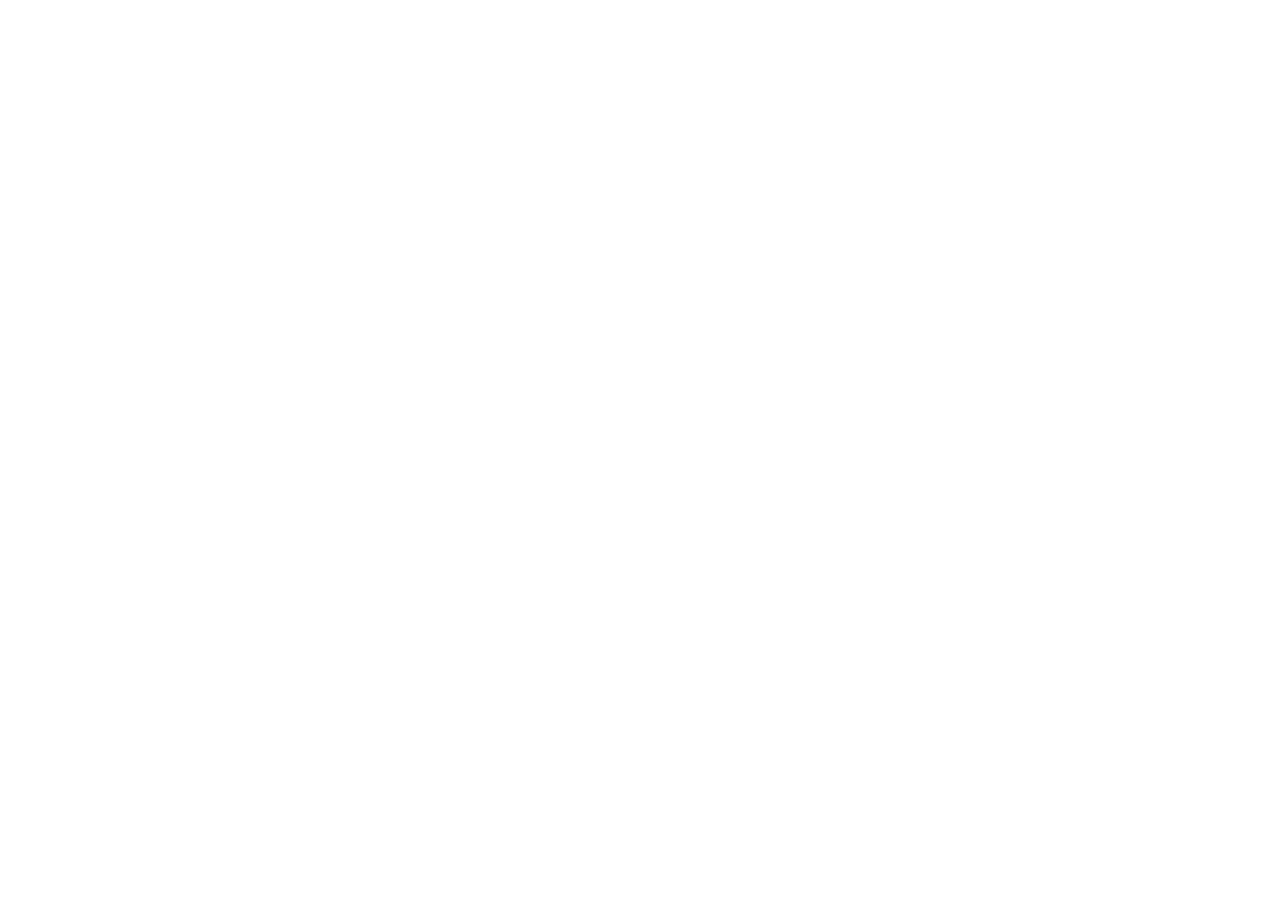
==== index.html @ 40fb634a "check" ====
<!DOCTYPE html>
<html lang="en">
<head>
    <meta charset="UTF-8">
    <meta http-equiv="X-UA-Compatible" content="IE=edge">
    <meta name="viewport" content="width=device-width, initial-scale=1.0">
    <title>Document</title>
</head>
<body>
    
</body>
</html>
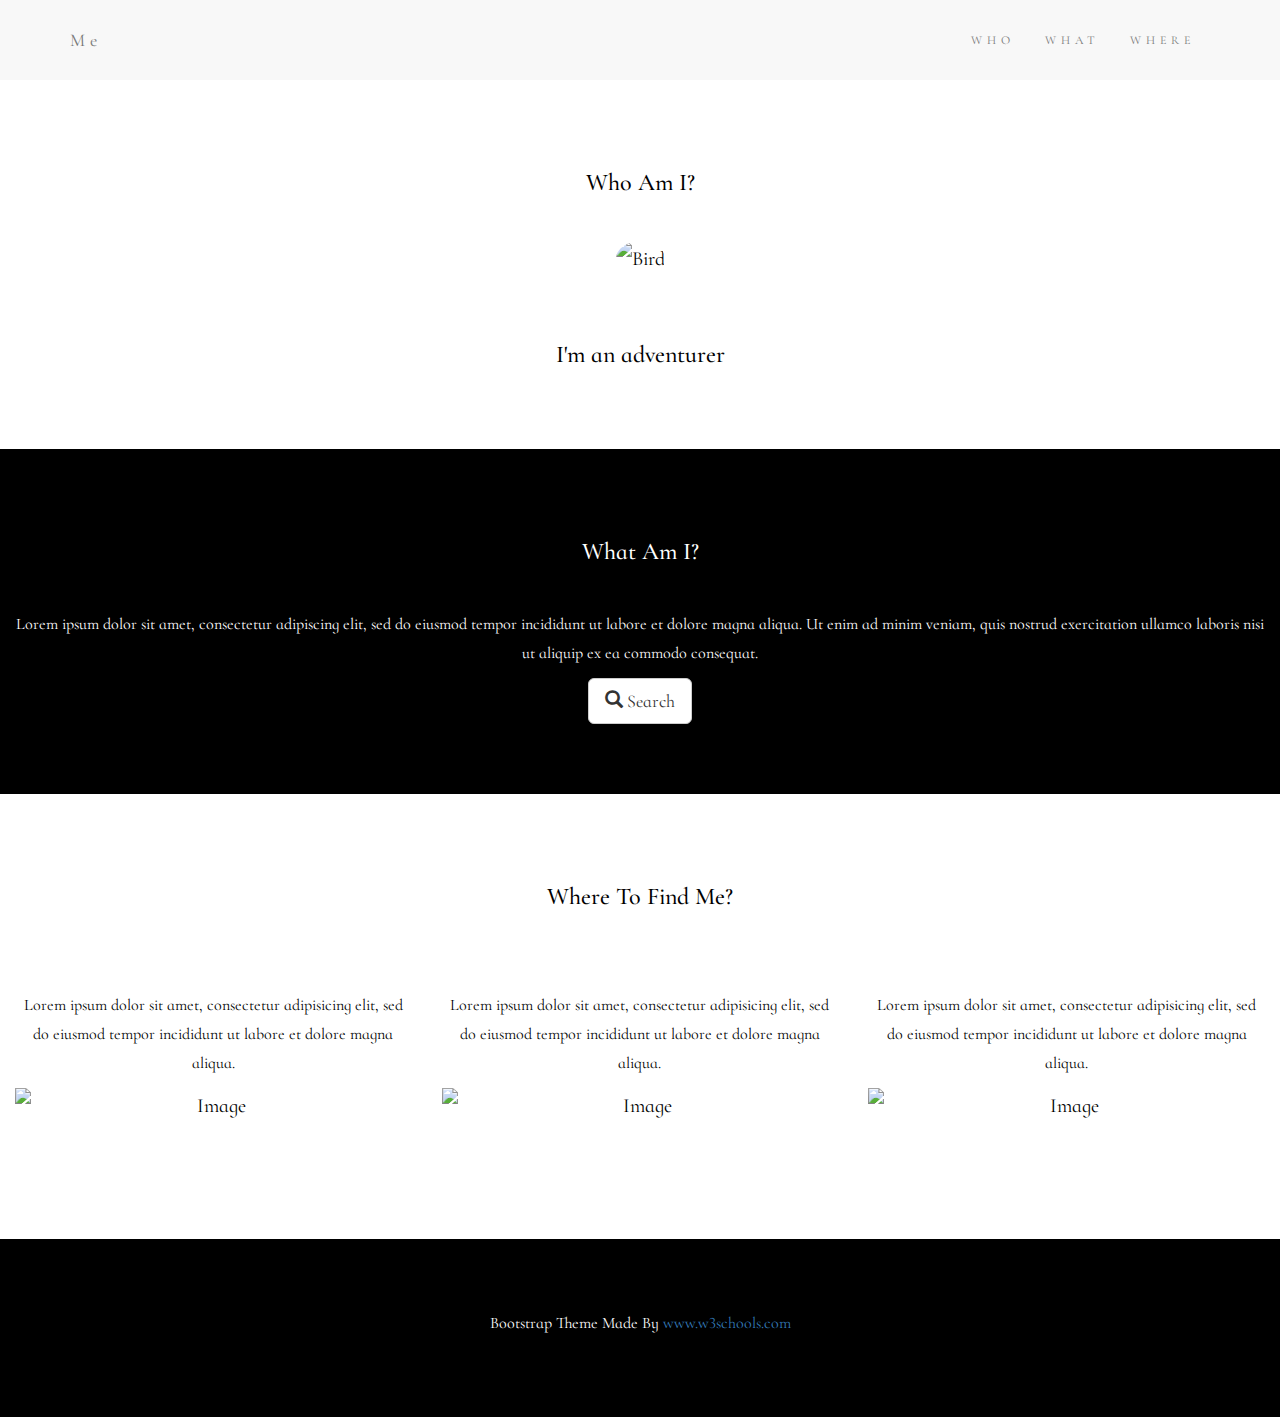
==== commit 2a1d9d8e: "upload images" ====
--- a/index.html
+++ b/index.html
@@ -1,13 +1,140 @@
 <!DOCTYPE html>
 <html lang="en">
 <head>
-    <meta charset="UTF-8">
-    <meta http-equiv="X-UA-Compatible" content="IE=edge">
-    <meta name="viewport" content="width=device-width, initial-scale=1.0">
-    <title>Document</title>
+  <!-- Theme Made By www.w3schools.com - No Copyright -->
+  <title>Bootstrap Theme Simply Me</title>
+  <meta charset="utf-8">
+  <meta name="viewport" content="width=device-width, initial-scale=1">
+  <link rel="stylesheet" href="https://maxcdn.bootstrapcdn.com/bootstrap/3.4.1/css/bootstrap.min.css">
+  <link href="https://fonts.googleapis.com/css?family=Montserrat" rel="stylesheet">
+  <link rel="preconnect" href="https://fonts.googleapis.com">
+<link rel="preconnect" href="https://fonts.gstatic.com" crossorigin>
+<link href="https://fonts.googleapis.com/css2?family=Cormorant+Infant:ital,wght@0,300;0,400;0,500;0,600;0,700;1,300;1,400;1,500;1,600;1,700&family=Cormorant+SC:wght@300;400;500;600;700&family=Cormorant:ital,wght@0,300;0,400;0,500;0,600;0,700;1,300;1,400;1,500;1,600;1,700&display=swap" rel="stylesheet">
+  <script src="https://ajax.googleapis.com/ajax/libs/jquery/3.6.0/jquery.min.js"></script>
+  <script src="https://maxcdn.bootstrapcdn.com/bootstrap/3.4.1/js/bootstrap.min.js"></script>
+  <link rel="stylesheet" href="style.css">
+  <style>
+  body {
+    font: 20px Cormorant infant, serif;
+    line-height: 1.8;
+    color: #000000;
+  }
+  p {font-size: 16px;}
+  .margin {margin-bottom: 45px;}
+  .bg-1 { 
+    background-color: #ffffff; /* Green */
+    color: #000000;
+  }
+  .bg-2 { 
+    background-color: #000000; /* Dark Blue */
+    color: #ffffff;
+  }
+  .bg-3 { 
+    background-color: #ffffff; /* White */
+    color: #000000;
+  }
+  .bg-4 { 
+    background-color: #000000; /* Black Gray */
+    color: rgb(255, 255, 255);
+  }
+  .container-fluid {
+    padding-top: 70px;
+    padding-bottom: 70px;
+  }
+  .navbar {
+    padding-top: 15px;
+    padding-bottom: 15px;
+    border: 0;
+    border-radius: 0;
+    margin-bottom: 0;
+    font-size: 12px;
+    letter-spacing: 5px;
+  }
+  .navbar-nav  li a:hover {
+    
+    background-color: rgb(0, 0, 0);
+    color: #ffffff !important;
+    
+  }
+  </style>
 </head>
 <body>
-    
+
+<!-- Navbar -->
+<nav class="navbar navbar-default">
+  <div class="container">
+    <div class="navbar-header">
+      <button type="button" class="navbar-toggle" data-toggle="collapse" data-target="#myNavbar">
+        <span class="icon-bar"></span>
+        <span class="icon-bar"></span>
+        <span class="icon-bar"></span>                        
+      </button>
+      <a class="navbar-brand" href="#">Me</a>
+    </div>
+    <div class="collapse navbar-collapse" id="myNavbar">
+      <ul class="nav navbar-nav navbar-right">
+        <li><a href="#">WHO</a></li>
+        <li><a href="#">WHAT</a></li>
+        <li><a href="#">WHERE</a></li>
+      </ul>
+    </div>
+  </div>
+</nav>
+
+<!-- First Container -->
+<div class="container-fluid bg-1 text-center">
+  <h3 class="margin">Who Am I?</h3>
+  <img src="bird.jpg" class="img-responsive img-circle margin" style="display:inline" alt="Bird" width="350" height="350">
+  <h3>I'm an adventurer</h3>
+</div>
+
+<!-- Second Container -->
+<div class="container-fluid bg-2 text-center">
+  <h3 class="margin">What Am I?</h3>
+  <p>Lorem ipsum dolor sit amet, consectetur adipiscing elit, sed do eiusmod tempor incididunt ut labore et dolore magna aliqua. Ut enim ad minim veniam, quis nostrud exercitation ullamco laboris nisi ut aliquip ex ea commodo consequat. </p>
+  <a href="#" class="btn btn-default btn-lg">
+    <span class="glyphicon glyphicon-search"></span> Search
+  </a>
+</div>
+
+<!-- Third Container (Grid) -->
+<div class="container-fluid bg-3 text-center">    
+  <h3 class="margin">Where To Find Me?</h3><br>
+  <div class="row">
+    <div class="col-sm-4">
+      <p>Lorem ipsum dolor sit amet, consectetur adipisicing elit, sed do eiusmod tempor incididunt ut labore et dolore magna aliqua.</p>
+      <img src="birds1.jpg" class="img-responsive margin" style="width:100%" alt="Image">
+    </div>
+    <div class="col-sm-4"> 
+      <p>Lorem ipsum dolor sit amet, consectetur adipisicing elit, sed do eiusmod tempor incididunt ut labore et dolore magna aliqua.</p>
+      <img src="birds2.jpg" class="img-responsive margin" style="width:100%" alt="Image">
+    </div>
+    <div class="col-sm-4"> 
+      <p>Lorem ipsum dolor sit amet, consectetur adipisicing elit, sed do eiusmod tempor incididunt ut labore et dolore magna aliqua.</p>
+      <img src="birds3.jpg" class="img-responsive margin" style="width:100%" alt="Image">
+    </div>
+  </div>
+</div>
+
+<!-- Footer -->
+<footer class="container-fluid bg-4 text-center">
+  <p>Bootstrap Theme Made By <a href="https://www.w3schools.com">www.w3schools.com</a></p> 
+</footer>
+
 </body>
 </html>
 
+
+
+
+
+
+
+
+
+
+
+
+
+
+
--- a/style.css
+++ b/style.css
@@ -0,0 +1,21 @@
+@import url('https://fonts.googleapis.com/css2?family=Cormorant+Infant:ital,wght@0,300;0,400;0,500;0,600;0,700;1,300;1,400;1,500;1,600;1,700&family=Cormorant+SC:wght@300;400;500;600;700&family=Cormorant:ital,wght@0,300;0,400;0,500;0,600;0,700;1,300;1,400;1,500;1,600;1,700&display=swap');
+
+
+body {background-color: rgb(182, 229, 229);}
+
+
+/*To style heading for the website*/
+
+
+. {margin: 20px;
+    font-family: 'Cormorant SC', serif; }
+
+
+    /*
+
+TO LINK FONT
+
+font-family: 'Cormorant', serif;
+font-family: 'Cormorant Infant', serif;
+font-family: 'Cormorant SC', serif;
+*/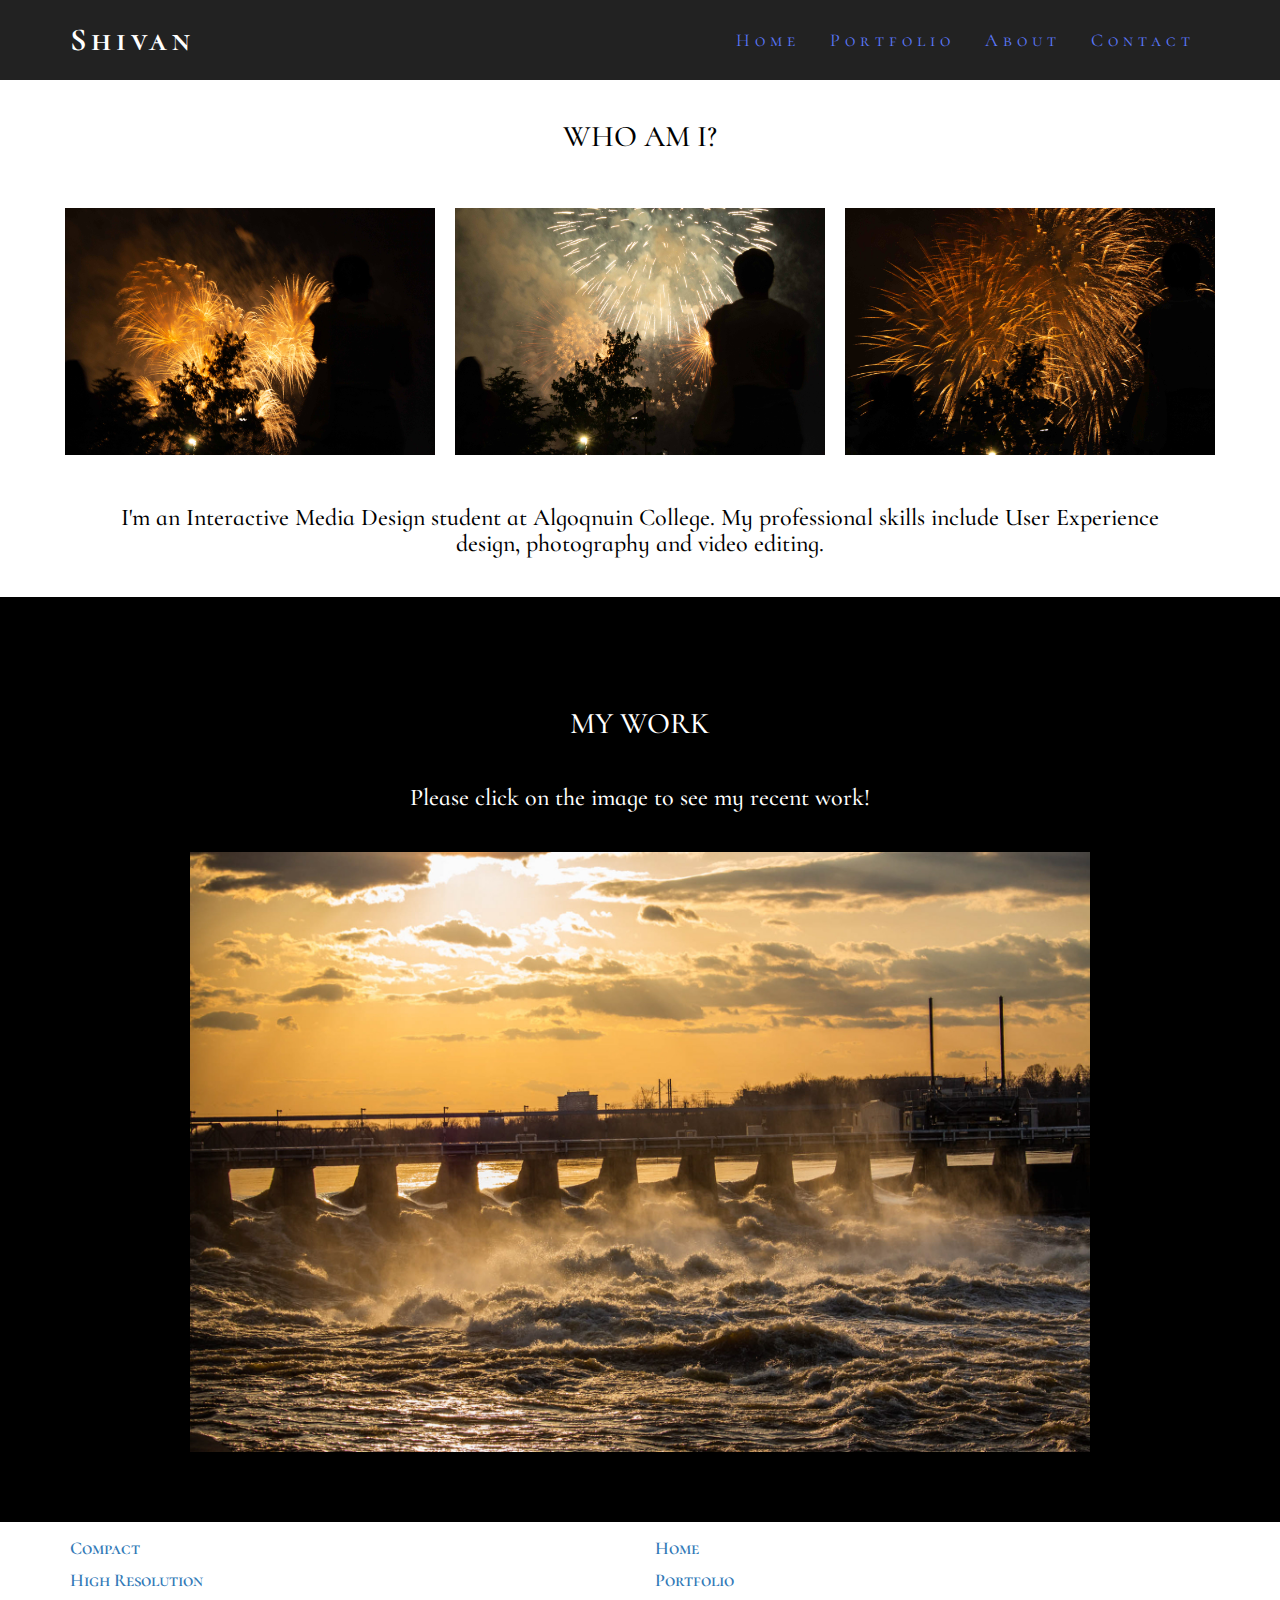
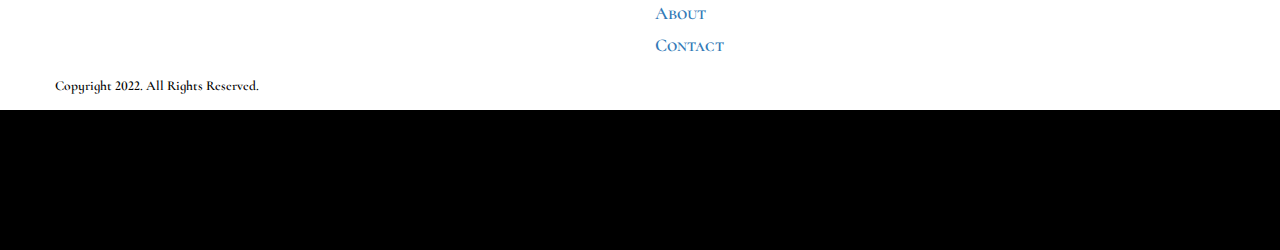
==== commit f1ca103a: "commit_check" ====
--- a/index.html
+++ b/index.html
@@ -52,7 +52,7 @@
   }
   .navbar-nav  li a:hover {
     
-    background-color: rgb(0, 0, 0);
+    background-color: rgb(193, 71, 71);
     color: #ffffff !important;
     
   }
@@ -61,7 +61,7 @@
 <body>
 
 <!-- Navbar -->
-<nav class="navbar navbar-default">
+<nav class="navbar navbar-inverse">
   <div class="container">
     <div class="navbar-header">
       <button type="button" class="navbar-toggle" data-toggle="collapse" data-target="#myNavbar">
@@ -69,56 +69,107 @@
         <span class="icon-bar"></span>
         <span class="icon-bar"></span>                        
       </button>
-      <a class="navbar-brand" href="#">Me</a>
+      <a class="navbar-brand" href="index.html" style="color:white">Shivan</a>
     </div>
     <div class="collapse navbar-collapse" id="myNavbar">
       <ul class="nav navbar-nav navbar-right">
-        <li><a href="#">WHO</a></li>
-        <li><a href="#">WHAT</a></li>
-        <li><a href="#">WHERE</a></li>
+        <li><a href="index.html" style="color:rgb(92, 121, 252)">Home</a></li>
+        <li><a href="portfolio.html" style="color:rgb(92, 121, 252)">Portfolio</a></li>
+        <li><a href="about.html" style="color:rgb(92, 121, 252)">About</a></li>
+        <li><a href="contact.html" style="color:rgb(92, 121, 252)">Contact</a></li>
       </ul>
     </div>
   </div>
 </nav>
 
 <!-- First Container -->
-<div class="container-fluid bg-1 text-center">
-  <h3 class="margin">Who Am I?</h3>
-  <img src="bird.jpg" class="img-responsive img-circle margin" style="display:inline" alt="Bird" width="350" height="350">
-  <h3>I'm an adventurer</h3>
+<div class="container text-center bg-1">
+  <h2 class="margin">WHO AM I?</h2>
+
+<div class="row">
+
+  <div class="column">
+    <a href="about.html">
+    <img src="images/fireworks_webfile_image/fireworks-5.jpg" alt="fireworks_5" style="width:100%">
+  </div>
+</a>
+
+  <div class="column">
+    <a href="about.html">
+    <img src="images/fireworks_webfile_image/fireworks-7.jpg" alt="fireworks_1 " style="width:100%">
+  </a>
+  </div>
+
+  <div class="column">
+    <a href="about.html">
+    <img src="images/fireworks_webfile_image/fireworks-13.jpg" alt="fireworks_13" style="width:100%">
+  </a>
+  </div>
+</div>
+  <h3>I'm an Interactive Media Design student at Algoqnuin College. My professional skills include User Experience design, photography and video editing. </h3>
 </div>
 
 <!-- Second Container -->
 <div class="container-fluid bg-2 text-center">
-  <h3 class="margin">What Am I?</h3>
-  <p>Lorem ipsum dolor sit amet, consectetur adipiscing elit, sed do eiusmod tempor incididunt ut labore et dolore magna aliqua. Ut enim ad minim veniam, quis nostrud exercitation ullamco laboris nisi ut aliquip ex ea commodo consequat. </p>
-  <a href="#" class="btn btn-default btn-lg">
-    <span class="glyphicon glyphicon-search"></span> Search
-  </a>
+  <h2 class="margin">MY WORK</h2>
+  <h3> Please click on the image to see my recent work! </h3>
+  <!-- adding image to portfolio and link-->
+  <a href = "portfolio.html">
+  <img src="images/portfolio_images/city&nature4.jpg" alt="dam_at_sunset" height="600px" > 
+</a>
 </div>
 
-<!-- Third Container (Grid) -->
-<div class="container-fluid bg-3 text-center">    
-  <h3 class="margin">Where To Find Me?</h3><br>
+
+<!-- Bootstrap footer-->
+
+<footer class="footer-59391">
+  <div class="container">
+  <div class="row mb-5">
+  <div class="col-md-4">
+  <div class="site-logo">
+  </div>
+  </div>
+  <div class="col-md-8 text-md-right">
+  <ul class="list-unstyled social-icons">
+  <li><a href="#" class="fb"><span class="icon-facebook"></span></a></li>
+  <li><a href="#" class="tw"><span class="icon-twitter"></span></a></li>
+  <li><a href="#" class="in"><span class="icon-instagram"></span></a></li>
+  <li><a href="#" class="be"><span class="icon-behance"></span></a></li>
+  <li><a href="#" class="dr"><span class="icon-dribbble"></span></a></li>
+  <li><a href="#" class="yt"><span class="icon-play"></span></a></li>
+  </ul>
+  </div>
+  </div>
+  <div class="row mb-5">
+  <div class="col-md-6 ">
+  <ul class="nav-links list-unstyled nav-left">
+  <li><a href="portfolio.html">Compact</a></li>
+  <li><a href="portfolio copy.html">High Resolution</a></li>
+  </ul>
+  </div>
+  <div class="col-md-6 text-md-right">
+  <ul class="nav-links list-unstyled nav-right">
+  <li><a href="#">Home</a></li>
+  <li><a href="portfolio.html">Portfolio</a></li>
+  <li><a href="about.html">About</a></li>
+  <li><a href="contact.html">Contact</a></li>
+  </ul>
+  </div>
+  </div>
   <div class="row">
-    <div class="col-sm-4">
-      <p>Lorem ipsum dolor sit amet, consectetur adipisicing elit, sed do eiusmod tempor incididunt ut labore et dolore magna aliqua.</p>
-      <img src="birds1.jpg" class="img-responsive margin" style="width:100%" alt="Image">
-    </div>
-    <div class="col-sm-4"> 
-      <p>Lorem ipsum dolor sit amet, consectetur adipisicing elit, sed do eiusmod tempor incididunt ut labore et dolore magna aliqua.</p>
-      <img src="birds2.jpg" class="img-responsive margin" style="width:100%" alt="Image">
-    </div>
-    <div class="col-sm-4"> 
-      <p>Lorem ipsum dolor sit amet, consectetur adipisicing elit, sed do eiusmod tempor incididunt ut labore et dolore magna aliqua.</p>
-      <img src="birds3.jpg" class="img-responsive margin" style="width:100%" alt="Image">
-    </div>
+  <div class="col ">
+  <div class="copyright">
+  <p><small>Copyright 2022. All Rights Reserved.</small></p>
   </div>
-</div>
+  </div>
+  </div>
+  </div>
+  </footer>
+
 
 <!-- Footer -->
 <footer class="container-fluid bg-4 text-center">
-  <p>Bootstrap Theme Made By <a href="https://www.w3schools.com">www.w3schools.com</a></p> 
+  
 </footer>
 
 </body>
--- a/style.css
+++ b/style.css
@@ -1,14 +1,69 @@
 @import url('https://fonts.googleapis.com/css2?family=Cormorant+Infant:ital,wght@0,300;0,400;0,500;0,600;0,700;1,300;1,400;1,500;1,600;1,700&family=Cormorant+SC:wght@300;400;500;600;700&family=Cormorant:ital,wght@0,300;0,400;0,500;0,600;0,700;1,300;1,400;1,500;1,600;1,700&display=swap');
 
 
-body {background-color: rgb(182, 229, 229);}
+body {background-color: rgb(255, 255, 255);}
 
 
 /*To style heading for the website*/
 
 
-. {margin: 20px;
-    font-family: 'Cormorant SC', serif; }
+h2{font-family: 'Cormorant SC', serif;
+margin: 40px; }
+h3{font-family: 'Cormorant Infant', serif;
+margin: 40px;}
+/*
+grid
+*/
+.column {
+    float: left;
+    width: 33.333333%;
+    padding: 10px;
+    margin:auto;
+  }
+  .row::after {
+    content: "";
+    clear: both;
+    display: table;
+  }
+  li {font-family: 'Cormorant SC', serif;
+font-size: large;
+color: white;}
+
+.navbar-brand {
+    font-family: 'Cormorant SC', serif;
+    font-size: xx-large;
+font-weight: 700;
+}
+
+/*Style for grids*/
+.grid-1 {display: grid;
+grid-template-columns: 33.3333333% 33.3333333% 33.3333333%;
+grid-template-rows: auto auto auto;}
+.grid-2 {display: grid;
+    grid-template-columns: 33.3333333% 33.3333333% 33.3333333%;
+    grid-template-rows: auto auto auto;}
+    .second_grid {background-color: black;
+    color: white;
+padding-top: 10px;}
+.grid-1_2 {display: grid;
+    grid-template-columns: 100%;
+    grid-template-rows: auto auto auto;}
+    .grid-2_2 {display: grid;
+        grid-template-columns: 100%;
+        grid-template-rows: auto auto auto;}
+
+
+
+.selector_quality_list {
+    display: grid;
+    text-align: center;
+    grid-template-columns: 50% 50%;
+    grid-template-rows: auto auto;
+    background-color: black;
+    color: rgb(92, 121, 252);
+}
+
+footer {font-weight: 600;}
 
 
     /*
